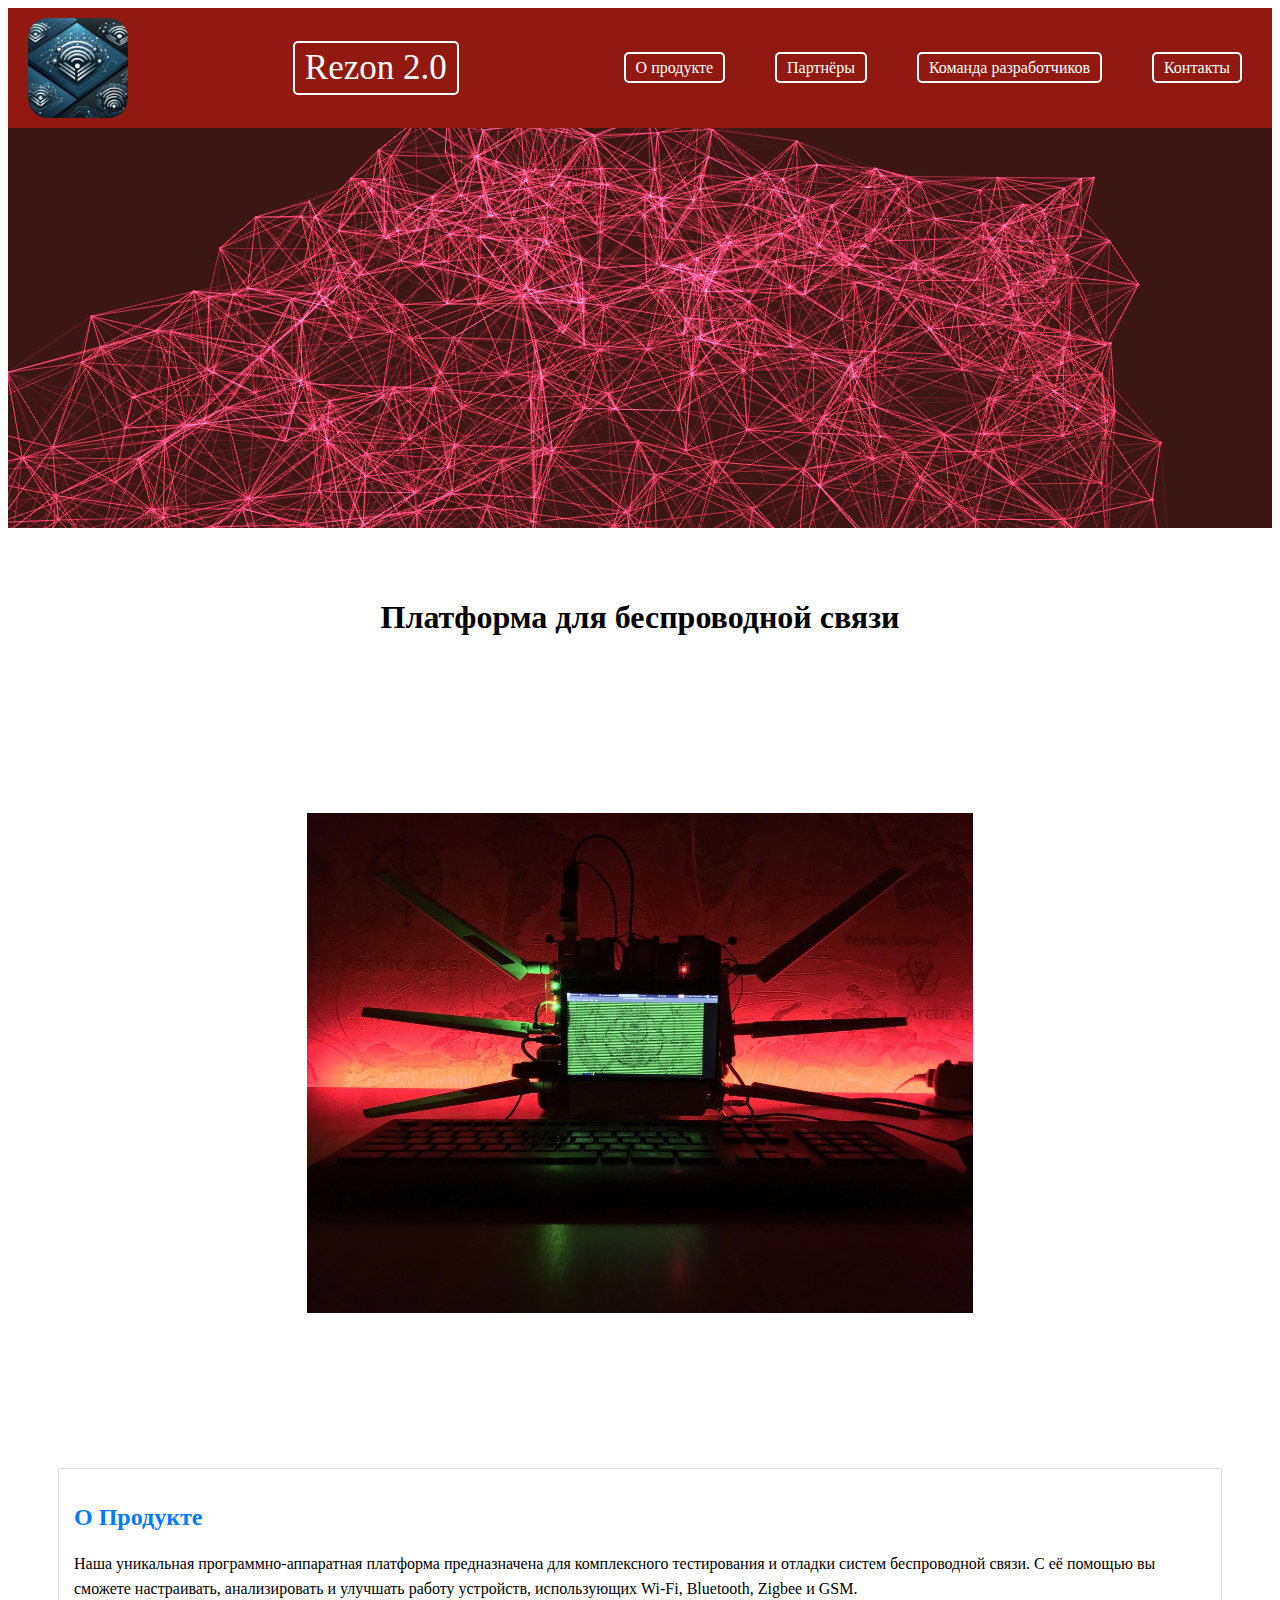
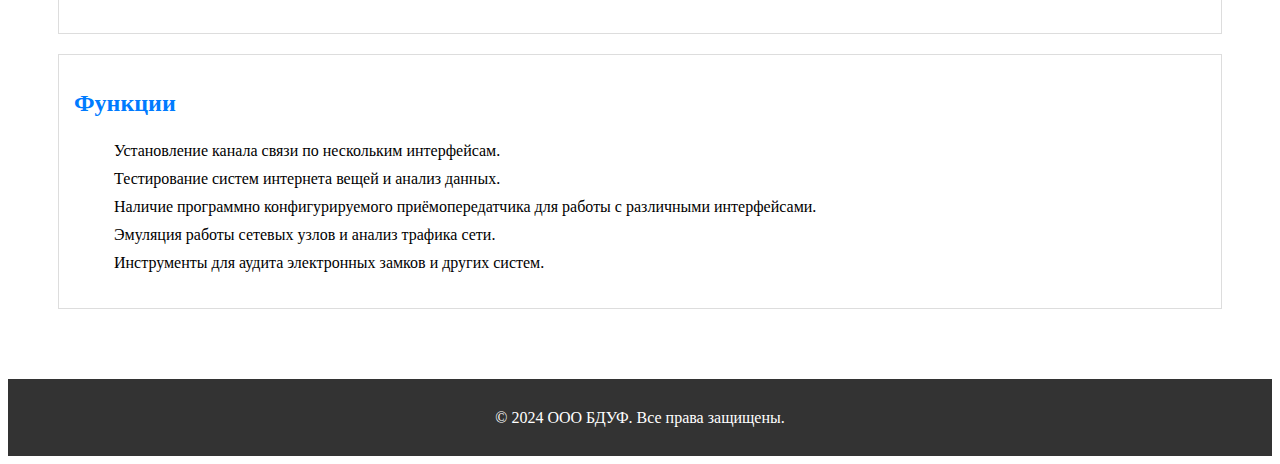
==== templates/index.html @ fa024e14 "камииииит" ====
<!DOCTYPE html>
<html lang="ru">
<head>
    <meta charset="UTF-8">
    <meta name="viewport" content="width=device-width, initial-scale=1.0">
    <title>Программно-аппаратная платформа</title>
    <link rel="stylesheet" href="/static/css/styles.css">
</head>
<body>
    <header>
        <div class="logo">
            <img src="/static/image/logo.png" alt="Логотип">
        </div>
        <div class="home">
            <a href="home">Rezon 2.0</a>
        </div>

            <nav>
                <ul>
                    <li><a href="/product">О продукте</a></li>
                    <li><a href="/partners">Партнёры</a></li>
                    <li><a href="/team">Команда разработчиков</a></li>
                    <li><a href="/contacts">Контакты</a></li>
                </ul>
            </nav>

    </header>

    <div class="intro" id="intro"></div>

    <script src="/static/js/three.min.js"></script>
    <script src="/static/js/vanta.net.min.js"></script>
    <script src="/static/js/app.js"></script>


    <main>
        <h1>Платформа для беспроводной связи</h1>
        <div class="rezon">
            <img src="/static/image/fon.jpg" alt="Резон 2.0">
        </div>
        <section id="about">
            <h2>О Продукте</h2>
            <p>Наша уникальная программно-аппаратная платформа предназначена для комплексного тестирования и отладки систем беспроводной связи. С её помощью вы сможете настраивать, анализировать и улучшать работу устройств, использующих Wi-Fi, Bluetooth, Zigbee и GSM.</p>
        </section>
        <section id="features">
            <h2>Функции</h2>
            <ul>
                <li>Установление канала связи по нескольким интерфейсам.</li>
                <li>Тестирование систем интернета вещей и анализ данных.</li>
                <li>Наличие программно конфигурируемого приёмопередатчика для работы с различными интерфейсами.</li>
                <li>Эмуляция работы сетевых узлов и анализ трафика сети.</li>
                <li>Инструменты для аудита электронных замков и других систем.</li>
            </ul>
        </section>
    </main>
    <footer>
        <p>&copy; 2024 ООО БДУФ. Все права защищены.</p>
    </footer>
</body>
</html>
---- static/css/styles.css ----
main {
    padding: 30px;
    margin: 20px;
}
header {
    color: #ffffff;
    display: flex;
    justify-content: space-between;
    align-items: center;
    background-color: #;
    background-color: #911910;
    padding: 10px 0;
}

section {
    background-color: #ffffff;
    border: 1px solid #ddd;
    padding: 15px;
    margin-bottom: 20px;
}

footer {
    background-color: #333;
    color: white;
    text-align: center;
    padding: 10px 0;
}

h2 {
    color: #007BFF;
}

ul {
    list-style-type: none;
}

li {
    padding: 5px 0;
}

p {
    line-height: 1.6;
}

@media (min-width: 768px) {
    .container {
        width: 750px;
    }
}

@media (min-width: 992px) {
    .container {
        width: 970px;
    }
}

@media (min-width: 1200px) {
    .container {
        width: 1170px;
    }
}




nav ul {
    list-style: none;
    display: flex;
    margin: 0;
    padding: 0;
}

nav ul li {
    margin-left: 20px;
    margin-right: 30px;
}

nav ul li a {
    color: white;
    text-decoration: none;
    padding: 5px 10px;
    border: 2px solid white;
    border-radius: 5px;
}

nav ul li a:hover {
    background-color: white;
    color: #007BFF;
    transition: 0.3s;
}
.logo {
  display: flex;
  align-items: center;
  margin-right: 20px; /* Отступ логотипа от навигации */
  margin-left: 20px;

}

.logo img {
  height: 100px; /* Размер логотипа */
  border-radius: 20px;
}

#intro {
    width: 100%; /* Ширина блока */
    height: 400px; /* Высота блока. Здесь установите значение, подходящее для вашего дизайна */
    position: relative; /* или absolute, в зависимости от того, какое позиционирование необходимо */
    z-index: 1; /* Убедитесь, что z-index не превышает z-index других элементов, которые не должны перекрываться */
}

.home {
    font-size: 35px;
    padding: 5px 10px;
    border: 2px solid white;
    border-radius: 5px;

}
.home a {
    color: white;
    text-decoration: none;
}
.home a:hover {
    background-color: white;
    color: #007BFF;
    transition: 0.3s;
}

h1 {
    text-align: center;
}

.rezon {
    display: flex;
    justify-content: center;
    align-items: center;
    height: 90vh;
}



.rezon img {
    height: 500px; /* или любой другой размер, который вы хотите задать для изображения */
    max-width: 100%; /* Чтобы изображение не выходило за пределы контейнера */
    object-fit: contain; /* Это придаст картинке пропорциональный размер и не исказит её */
}

.pro {
    color: #ffffff;
    align-items: center;
    background-color: #;
    background-color: #911910;
    padding: 10px 0;
}
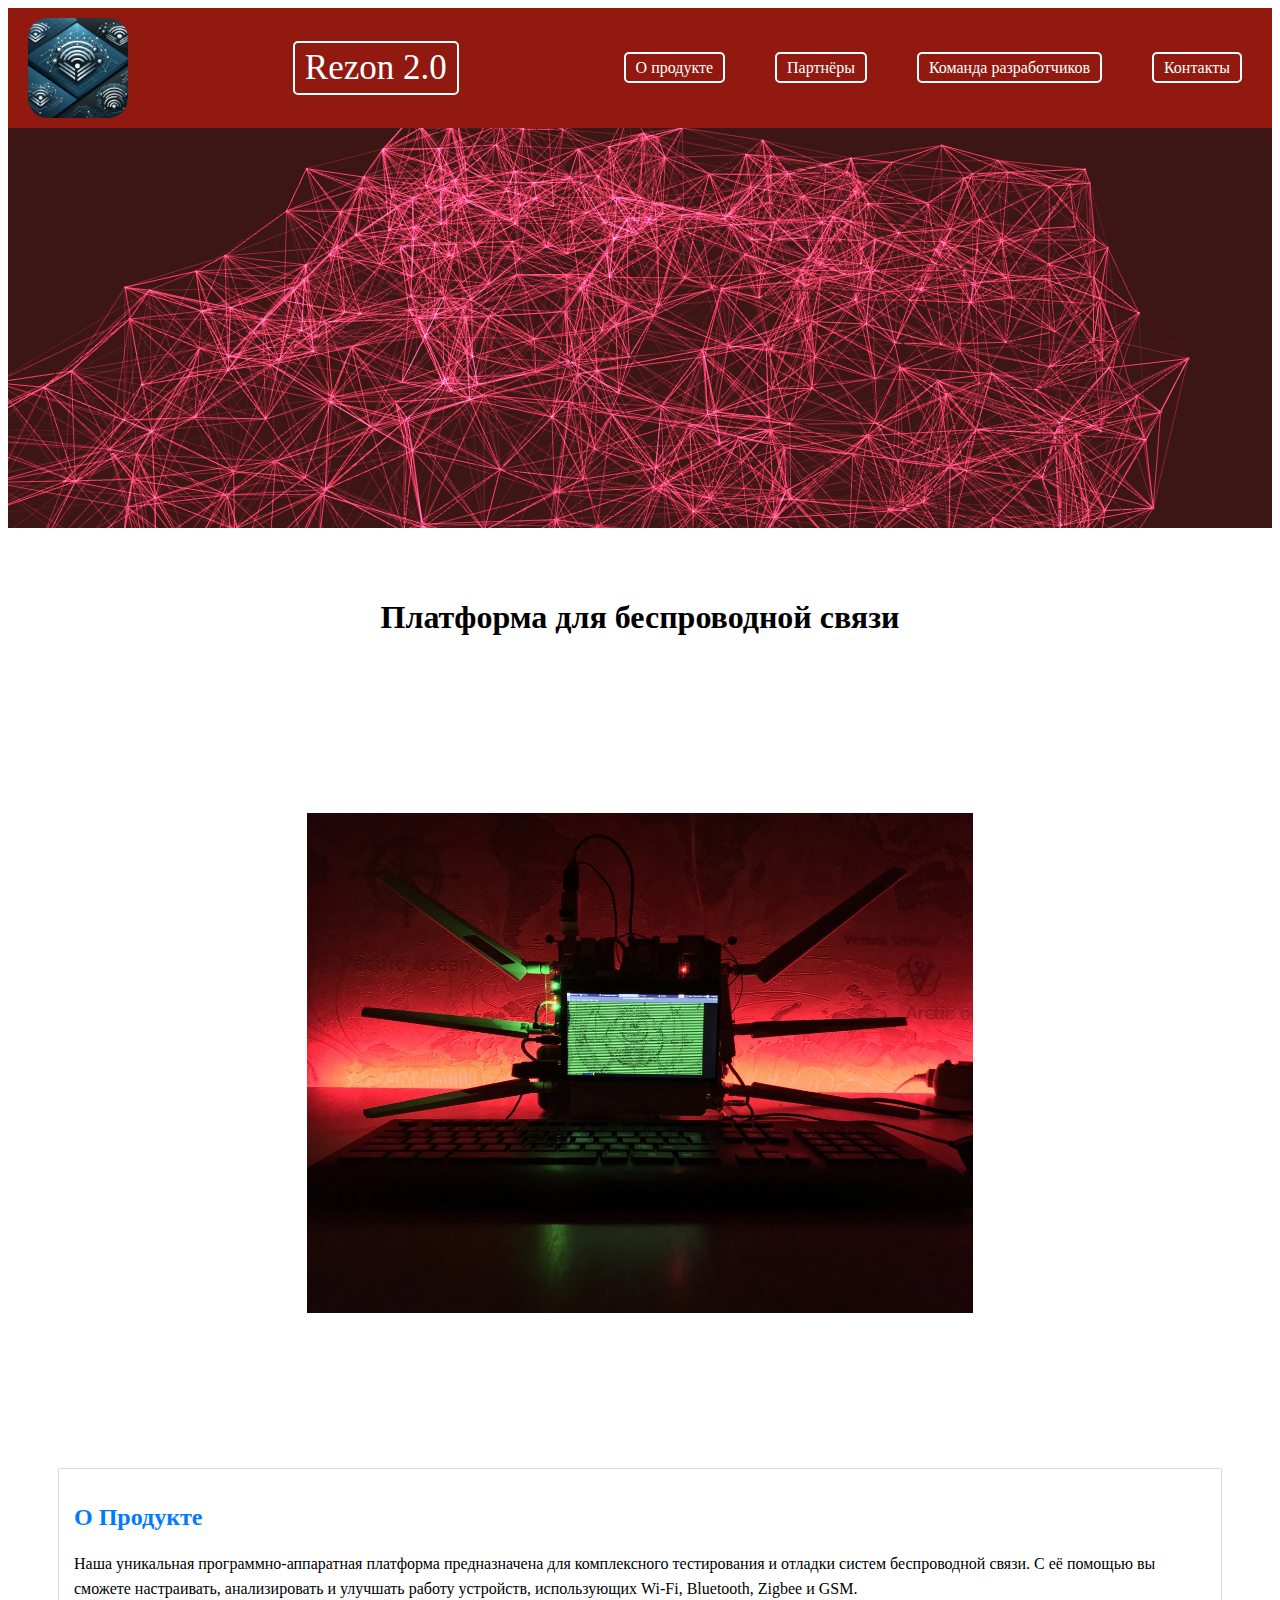
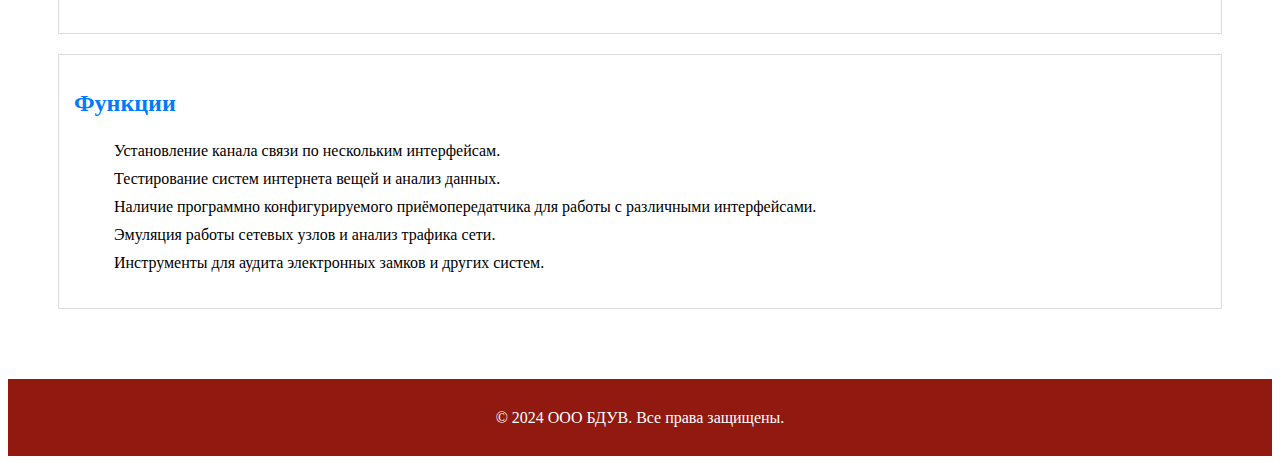
==== commit 5df4a569: "добавил команду партнёров контакты и описание первого продукта" ====
--- a/templates/index.html
+++ b/templates/index.html
@@ -54,7 +54,7 @@
         </section>
     </main>
     <footer>
-        <p>&copy; 2024 ООО БДУФ. Все права защищены.</p>
+        <p>&copy; 2024 ООО БДУВ. Все права защищены.</p>
     </footer>
 </body>
 </html>
--- a/static/css/styles.css
+++ b/static/css/styles.css
@@ -20,7 +20,7 @@
 }
 
 footer {
-    background-color: #333;
+    background-color: #911910;
     color: white;
     text-align: center;
     padding: 10px 0;
@@ -91,21 +91,21 @@
 .logo {
   display: flex;
   align-items: center;
-  margin-right: 20px; /* Отступ логотипа от навигации */
+  margin-right: 20px;
   margin-left: 20px;
 
 }
 
 .logo img {
-  height: 100px; /* Размер логотипа */
+  height: 100px;
   border-radius: 20px;
 }
 
 #intro {
-    width: 100%; /* Ширина блока */
-    height: 400px; /* Высота блока. Здесь установите значение, подходящее для вашего дизайна */
-    position: relative; /* или absolute, в зависимости от того, какое позиционирование необходимо */
-    z-index: 1; /* Убедитесь, что z-index не превышает z-index других элементов, которые не должны перекрываться */
+    width: 100%;
+    height: 400px;
+    position: relative;
+    z-index: 1;
 }
 
 .home {
@@ -139,9 +139,9 @@
 
 
 .rezon img {
-    height: 500px; /* или любой другой размер, который вы хотите задать для изображения */
-    max-width: 100%; /* Чтобы изображение не выходило за пределы контейнера */
-    object-fit: contain; /* Это придаст картинке пропорциональный размер и не исказит её */
+    height: 500px;
+    max-width: 100%;
+    object-fit: contain;
 }
 
 .pro {
@@ -150,4 +150,207 @@
     background-color: #;
     background-color: #911910;
     padding: 10px 0;
-}+}
+
+.product-card {
+    border: 1px solid #ccc;
+    padding: 16px;
+    margin-bottom: 20px;
+    text-align: center;
+}
+
+.product-card img {
+    max-width: 100%;
+    height: auto;
+}
+
+.product-card h3 {
+    color: #333;
+    margin: 10px 0;
+}
+
+.product-card p {
+    color: #666;
+}
+
+.details-btn {
+    display: inline-block;
+    text-decoration: none;
+    background-color: #007bff;
+    color: #fff;
+    padding: 10px 20px;
+    margin-top: 10px;
+    border-radius: 5px;
+}
+
+.details-btn:hover {
+    background-color: #0056b3;
+}
+
+.team {
+    text-align: center;
+    margin-bottom: 50px;
+}
+
+.section-title {
+    font-size: 24px;
+    margin-bottom: 30px;
+}
+
+.team-container {
+    display: flex;
+    justify-content: space-around;
+    flex-wrap: wrap;
+}
+
+.team-member {
+    margin: 10px;
+    padding: 20px;
+    border: 1px solid #ddd;
+    border-radius: 4px;
+    width: 200px;
+}
+
+.team-member img {
+    width: 100%;
+    height: auto;
+    border-radius: 50%;
+    margin-bottom: 15px;
+}
+
+.team-member h3 {
+    margin: 0;
+    font-size: 18px;
+}
+
+.team-member p {
+    font-size: 16px;
+    color: #666;
+}
+
+.partners {
+    text-align: center;
+    margin-bottom: 50px;
+}
+
+.section-title {
+    font-size: 24px;
+    margin-bottom: 30px;
+}
+
+.partners-container {
+    display: flex;
+    justify-content: space-around;
+    flex-wrap: wrap;
+}
+
+.partner-card {
+    margin: 10px;
+    padding: 20px;
+    border: 1px solid #ddd;
+    border-radius: 4px;
+    width: 300px;
+}
+
+.partner-card img {
+    width: 100%;
+    height: auto;
+    margin-bottom: 15px;
+}
+
+.partner-card h3 {
+    margin: 0;
+    font-size: 18px;
+}
+
+.partner-card p {
+    font-size: 16px;
+    color: #666;
+}
+
+.contacts {
+    text-align: center;
+    margin-bottom: 50px;
+}
+
+.section-title {
+    font-size: 24px;
+    margin-bottom: 30px;
+}
+
+.contact-link {
+    display: block;
+    font-size: 18px;
+    color: #333;
+    text-decoration: none;
+    margin-bottom: 10px;
+}
+
+.images {
+    display: grid;
+    grid-template-columns: repeat(auto-fit, minmax(250px, 1fr));
+    grid-gap: 1rem;
+    padding: 1rem;
+}
+
+.images img {
+    width: 100%;
+    height: auto;
+    border-radius: 10px; /* Радиус скругления углов изображений*/
+    box-shadow: 0 4px 8px rgba(0, 0, 0, 0.1); /* Тень вокруг изображений */
+    transition: transform 0.3s ease; /* Плавное увеличение изображений при наведении */
+}
+
+.images img:hover {
+    transform: scale(1.05); /* Увеличение изображения при наведении */
+}
+
+@media (max-width: 600px) {
+    .images {
+        grid-template-columns: 1fr; /* На маленьких экранах изображения будут в один столбец */
+    }
+}
+.content {
+    max-width: 1000px; /* Максимальная ширина контентного блока */
+    margin: 0 auto; /* Выравнивание по центру */
+    padding: 20px; /* Отступы внутри контентного блока */
+    background-color: #f9f9f9; /* Цвет фона для контентного блока */
+    border-radius: 8px; /* Скругление углов */
+    box-shadow: 0 0 10px rgba(0,0,0,0.1); /* Тень для блока */
+    line-height: 1.6; /* Междустрочный интервал */
+    color: #333; /* Цвет текста */
+}
+
+.content h3 {
+    color: #1a76d2; /* Цвет заголовков */
+    margin-top: 1em; /* Отступ сверху для заголовков */
+}
+
+.content p {
+    font-size: 16px; /* Размер шрифта для параграфов */
+    text-align: justify; /* Выравнивание текста по ширине */
+    margin-bottom: 1em; /* Интервалы между параграфами */
+}
+
+.content ul {
+    list-style-type: disc; /* Тип стиля для маркеров списка */
+    padding-left: 20px; /* Отступ для списка */
+}
+
+.content li {
+    margin-bottom: 0.5em; /* Интервалы между элементами списка */
+}
+
+@media(max-width: 768px) {
+    .content {
+        padding: 10px; /* Уменьшение отступов для мобильных устройств */
+    }
+}
+.details-btn {
+    display: block; /* Делаем элемент блочным для возможности центрирования */
+    margin: 20px auto; /* Верхний и нижний отступ 20px, автоматический отступ слева и справа для центрирования */
+    text-align: center; /* Центрируем текст внутри если кнопка является ссылкой */
+    /* дополнительные стили кнопки */
+}
+
+
